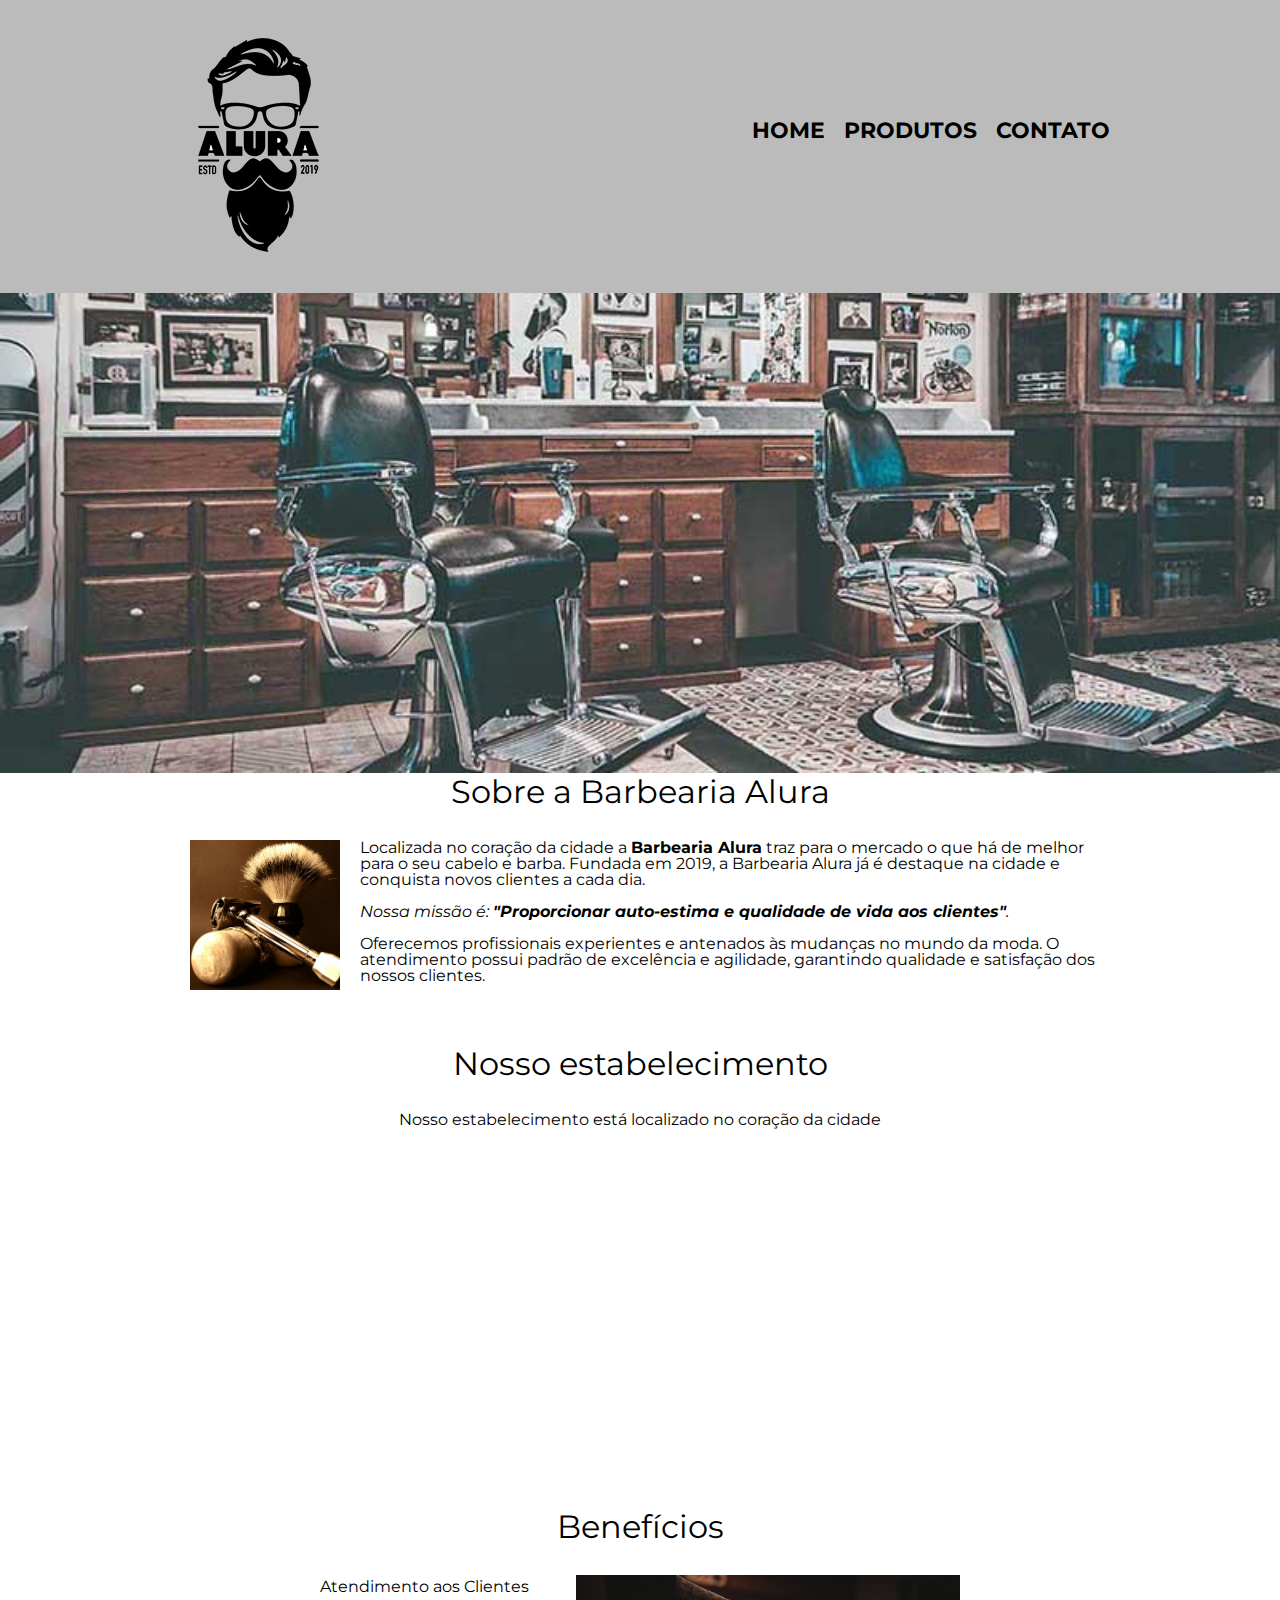
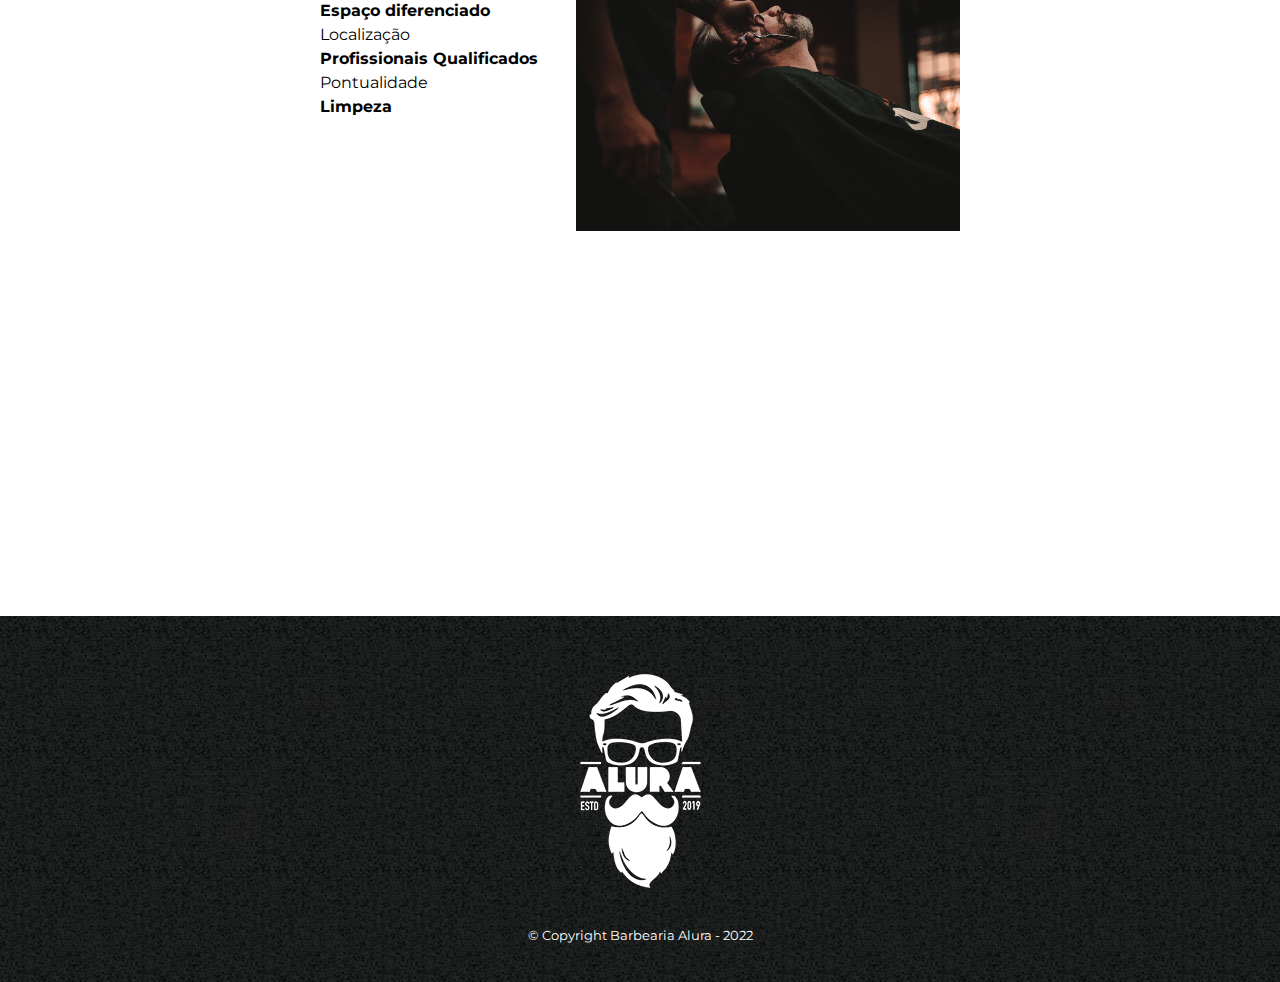
==== index.html @ b6f20331 "HYML CSS" ====
<!DOCTYPE html>
<html lang="pt-br">
	<head>
		<meta charset="UTF-8">
		<title>Barbearia Alura -  HOME</title>
		<link rel="stylesheet"  href="reset.css">
		<link rel="stylesheet" href="style.css">
		
		<link href="https://fonts.googleapis.com/css?family=Montserrat&display=swap" rel="stylesheet">
	</head>

	<body>
		<header >
			<!-- Menu -->
			<div class="caixa">	
				<h1><img src="logo.png" alt="Logo da Barbearia" alt="logo"></h1>
				<nav>
					<ul>
						<li><a href="index.html">Home</a></li>
						<li><a href="produtos.html">Produtos</a></li>
						<li><a href="contato.html">Contato</a></li>
					</ul>		
				</nav>
			</div>	
		</header>

		<img class="banner" src="banner.jpg" alt="banner">

		<main>
			<selecion class="principal">
				<h2 class="tituloprincipal">Sobre a Barbearia Alura</h2>

				<img src="utensilios.jpg" class="utensilios" alt="utensilios">
		 
				<p>Localizada no coração da cidade a <strong>Barbearia Alura</strong> traz para o mercado o que há de melhor para o seu cabelo e barba. Fundada em 2019, a Barbearia Alura já é destaque na cidade e conquista novos clientes a cada dia.</p>

				<p id="missao"><em>Nossa missão é: <strong>"Proporcionar auto-estima e qualidade de vida aos clientes"</strong>.</em></p>

				<p>Oferecemos profissionais experientes e antenados às mudanças no mundo da moda. O atendimento possui padrão de excelência e agilidade, garantindo qualidade e satisfação dos nossos clientes.</p>
			</selecion>

			<section class="mapa">
				<h3 class="tituloprincipal"> Nosso estabelecimento</h3>
				<p>Nosso estabelecimento está localizado no coração da cidade</p>

				<iframe src="https://www.google.com/maps/embed?pb=!1m18!1m12!1m3!1d1316.915631276133!2d-54.585554512957295!3d-25.54186793578774!2m3!1f0!2f0!3f0!3m2!1i1024!2i768!4f13.1!3m3!1m2!1s0x94f6904a4c334b19%3A0xfeefd7fcb7687e6!2sDiagn%C3%B3sticos%20Maroja!5e1!3m2!1spt-BR!2sbr!4v1662731212410!5m2!1spt-BR!2sbr" width="100%" height="300" style="border:0;" allowfullscreen="" loading="lazy" referrerpolicy="no-referrer-when-downgrade"></iframe>

				
			</section>

			<selection class="beneficios1">
				<h3 class="tituloprincipal">Benefícios</h3>

				<div class="conteudobeneficios">

					<ul class="listabeneficios">
						<li class="itens">Atendimento aos Clientes</li>
						<li class="itens">Espaço diferenciado</li>
						<li class="itens">Localização</li>
						<li class="itens">Profissionais Qualificados</li>
						<li class="itens">Pontualidade</li>
						<li class="itens">Limpeza</li>
					</ul><img src="beneficios.jpg" class="imagembeneficios">
				</div>



				<div class="video">
					<iframe width="560" height="315" src="https://www.youtube.com/embed/wcVVXUV0YUY?start=1" title="YouTube video player" frameborder="0" allow="accelerometer; autoplay; clipboard-write; encrypted-media; gyroscope; picture-in-picture" allowfullscreen></iframe>
				</div>
			</selecion>

			
		</main>


		<footer>
			<img src="logo-branco.png" alt="Logo da Barbearia">
			<p class="copy">&copy; Copyright Barbearia Alura - 2022</p>
		</footer>

	</body>
</html>
---- style.css ----
body{
	font-family: 'Montserrat', sans-serif;

}



header{
	background: #BBBBBB;
	padding: 20px 0;
}

.caixa{ 
	position: relative;
	width: 940px;
	margin: 0 auto;
 }

nav{
	position: absolute;
	top: 100px;
	right: 0;
}

nav li{
	display: inline;
	margin: 0 0 0 15px;
}

nav a{
	text-transform: uppercase;
	color: #000000;
	font-weight: bold;
	font-size: 22px;
	text-decoration: none;
}

nav a:hover{
	color: purple;
	text-decoration: underline;
}

.produtos {
	width: 940px;
	margin: 0 auto;
	padding: 50px 0;
}

.produtos li{
	display: inline-block;
	text-align: center;
	width: 30%;
	vertical-align: top;
	margin: 0 1.5%;
	padding: 30px 20px;
	box-sizing: border-box;
	border:  2px solid #000000;
	border-radius: 20px;
	
}

.produtos li:hover{
	border-color: purple;
	
}

.produtos li:hover h2{
	font-size: 34px;
}

.produtos li:active{
	border-color: green;
}

.produtos h2{
	font-size: 30px;
	font-weight: bold;	
}

.descricao{
	font-size: 18px;
}

.preco{
	font-size: 22px;
	font-weight: bold;
	margin-top: 10px;
}


.copy{
	color: #FFFFFF;
	font-size: 13px;
	margin: 20px 0 0 ;
}
main{
	width: 940px;
	margin: 0 auto;
}
form{
	margin: 40px 0;

}
form label, form legend{
	display: block;
	font-size: 20px;
	margin: 0 0 10px;
}


.inputpadrao {
	display: block;
	margin: 0 0 20px;
	padding: 10px 25px;
	width: 50%;
}
.check{
	margin: 20px 0;
}
.enviar{
	width: 40%;
	padding: 15px 0;
	background: orange;
	color: white;
	font-weight: bold;
	font-size: 20px;
	border: none;
	border-radius: 5px;
	transition: 1s all;
	cursor: pointer;
}
.enviar:hover{
	background: orangered;
	transform: scale(1.2);

}

table{
	margin: 20px 40px;
}
thead{
	background: #555555;
	color: white;
	font-weight: bold;
}
td, th{
	border: 1px solid #000000;
	padding: 8px 15px ;
}

/*css da da pagina index */

.banner{
	width: 100%;
}

.tituloprincipal{
	text-align: center;
	font-size: 2em;
	margin: 0 0 1em;
}

.principal {
    padding: 3em 0;
    background: #FEFEFE;
    width: 940px;
    margin: 0 auto;
}

.principal p{
	margin: 0 0 1em;
}

.principal strong{
	font-weight: bold;
}

.principal em{
	font-style: italic;
}

.beneficios1 { 
    padding: 3em 0;
    background: #888888;
    width: 60%;
}

.conteudobeneficios{
	width: 640px;
	margin: 0 auto;
}

.listabeneficios{
	width: 40%;
	display: inline-block;
	vertical-align: top;
}

.imagembeneficios{
	width: 60%;

}

.itens{
	line-height: 1.5;
}

.itens:nth-child(2n){
	font-weight: bold;
}

.utensilios{
	width: 150px;
	float: left;
	margin:  0 20px 0 20px ;
}

.mapa{
	padding: 3em 0;

}
.mapa p {
	margin: 0 0 2em;
	text-align: center;
}

.video{
	width: 560px;
	margin: 2em auto;

}
footer{
	text-align: center;
	background: url("bg.jpg");
	padding: 40px 0;
}
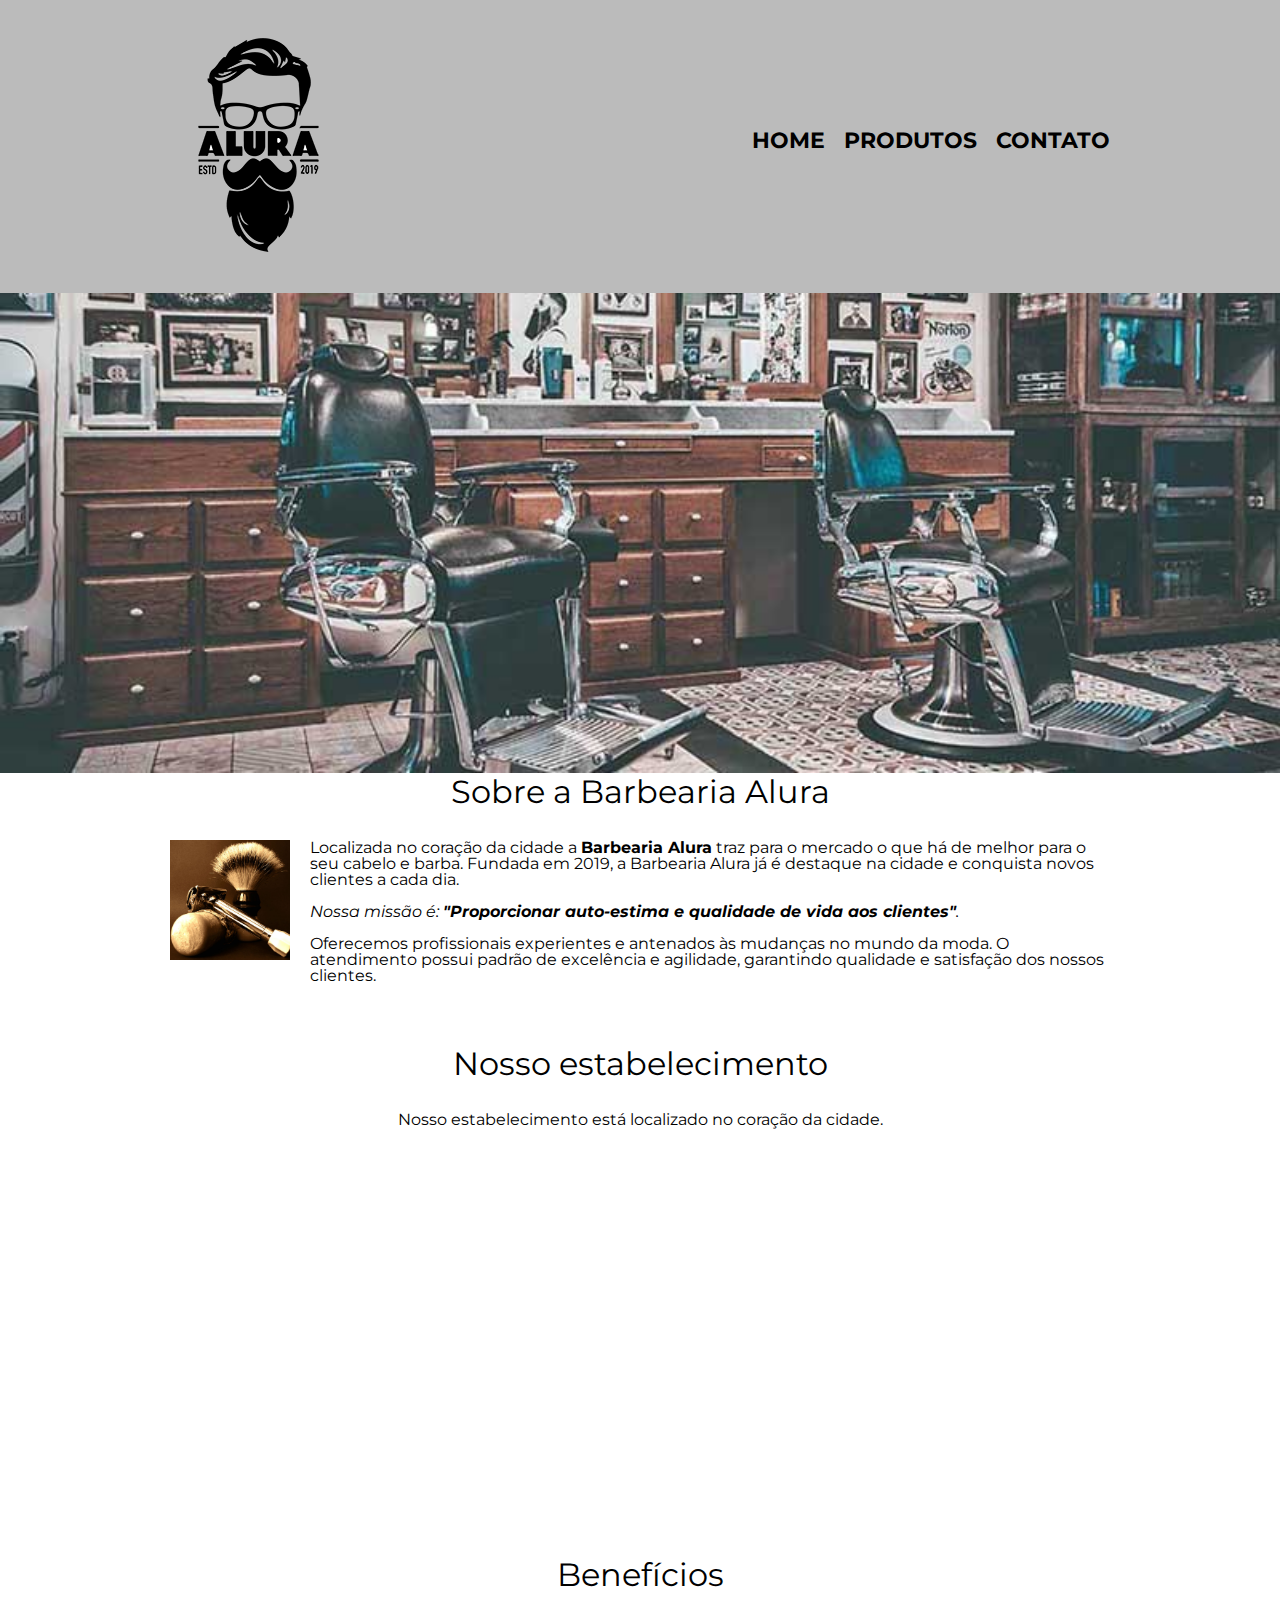
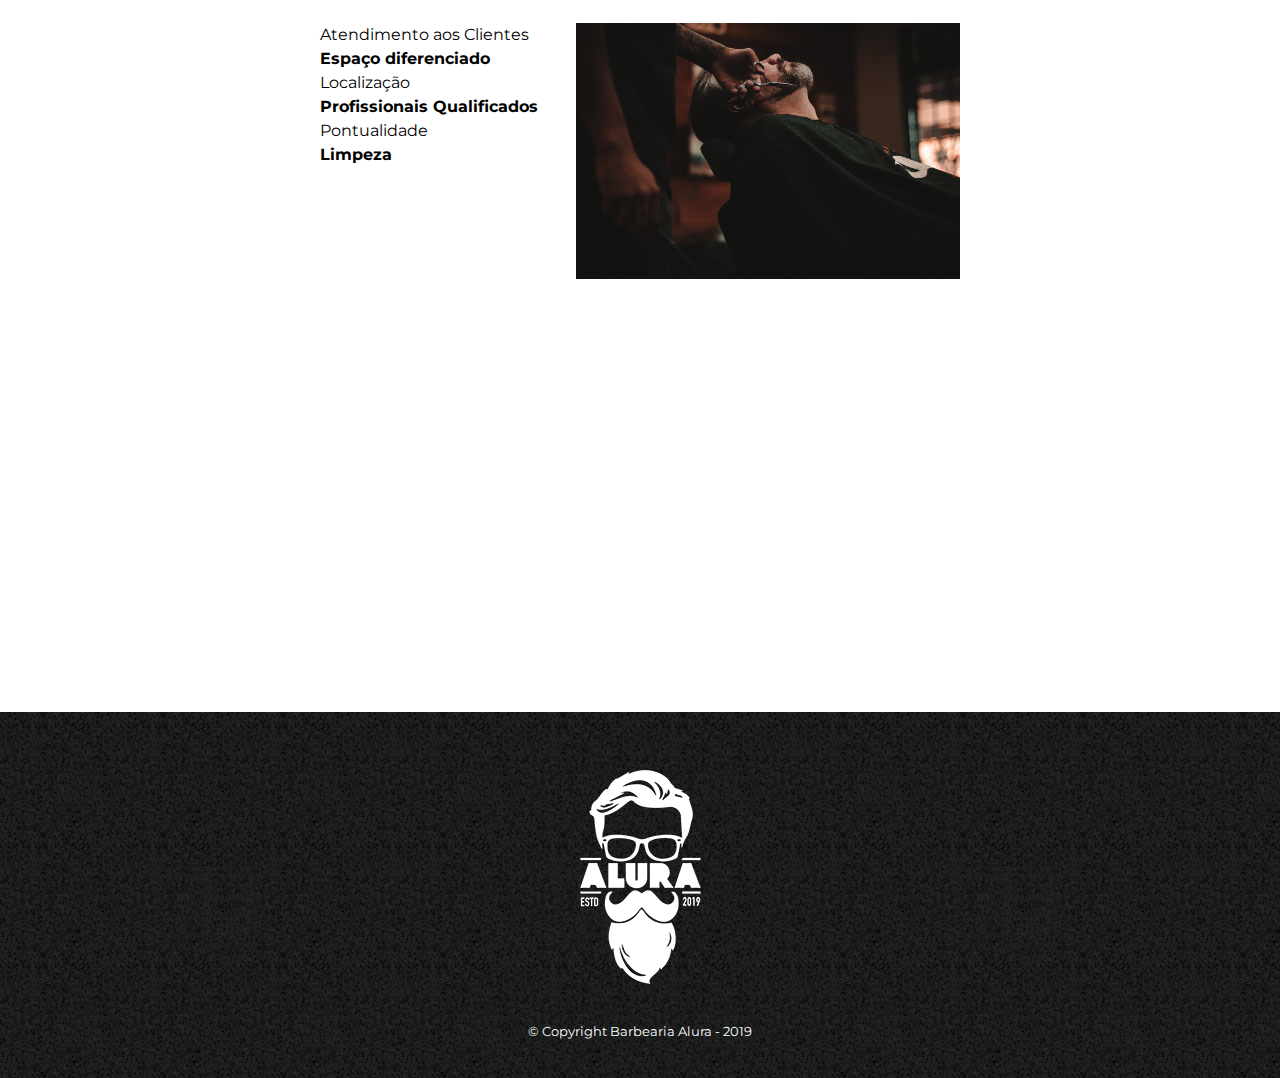
==== commit e3a96c9a: "ultimo comit" ====
--- a/index.html
+++ b/index.html
@@ -2,82 +2,75 @@
 <html lang="pt-br">
 	<head>
 		<meta charset="UTF-8">
-		<title>Barbearia Alura -  HOME</title>
-		<link rel="stylesheet"  href="reset.css">
+		<title>Barbearia Alura</title>
+
+		<link rel="stylesheet" href="reset.css">
 		<link rel="stylesheet" href="style.css">
-		
 		<link href="https://fonts.googleapis.com/css?family=Montserrat&display=swap" rel="stylesheet">
 	</head>
 
 	<body>
-		<header >
-			<!-- Menu -->
-			<div class="caixa">	
-				<h1><img src="logo.png" alt="Logo da Barbearia" alt="logo"></h1>
+		<header>
+			<div class="caixa">
+				<h1><img src="logo.png"></h1>
+
 				<nav>
 					<ul>
 						<li><a href="index.html">Home</a></li>
 						<li><a href="produtos.html">Produtos</a></li>
 						<li><a href="contato.html">Contato</a></li>
-					</ul>		
+					</ul>
 				</nav>
-			</div>	
+			</div>
 		</header>
 
-		<img class="banner" src="banner.jpg" alt="banner">
+		<img class="banner" src="banner.jpg">
 
 		<main>
-			<selecion class="principal">
-				<h2 class="tituloprincipal">Sobre a Barbearia Alura</h2>
+			<section class="principal">
+				<h2 class="titulo-principal">Sobre a Barbearia Alura</h2>
 
-				<img src="utensilios.jpg" class="utensilios" alt="utensilios">
+				<img class="utensilios" src="utensilios.jpg" alt="Utensilios de um barbeiro.">
 		 
 				<p>Localizada no coração da cidade a <strong>Barbearia Alura</strong> traz para o mercado o que há de melhor para o seu cabelo e barba. Fundada em 2019, a Barbearia Alura já é destaque na cidade e conquista novos clientes a cada dia.</p>
 
 				<p id="missao"><em>Nossa missão é: <strong>"Proporcionar auto-estima e qualidade de vida aos clientes"</strong>.</em></p>
 
 				<p>Oferecemos profissionais experientes e antenados às mudanças no mundo da moda. O atendimento possui padrão de excelência e agilidade, garantindo qualidade e satisfação dos nossos clientes.</p>
-			</selecion>
+			</section>
 
 			<section class="mapa">
-				<h3 class="tituloprincipal"> Nosso estabelecimento</h3>
-				<p>Nosso estabelecimento está localizado no coração da cidade</p>
+				<h3 class="titulo-principal">Nosso estabelecimento</h3>
+				<p>Nosso estabelecimento está localizado no coração da cidade.</p>
 
-				<iframe src="https://www.google.com/maps/embed?pb=!1m18!1m12!1m3!1d1316.915631276133!2d-54.585554512957295!3d-25.54186793578774!2m3!1f0!2f0!3f0!3m2!1i1024!2i768!4f13.1!3m3!1m2!1s0x94f6904a4c334b19%3A0xfeefd7fcb7687e6!2sDiagn%C3%B3sticos%20Maroja!5e1!3m2!1spt-BR!2sbr!4v1662731212410!5m2!1spt-BR!2sbr" width="100%" height="300" style="border:0;" allowfullscreen="" loading="lazy" referrerpolicy="no-referrer-when-downgrade"></iframe>
-
-				
+				<iframe src="https://www.google.com/maps/embed?pb=!1m18!1m12!1m3!1d3656.4483278365396!2d-46.63466568562861!3d-23.588249068469487!2m3!1f0!2f0!3f0!3m2!1i1024!2i768!4f13.1!3m3!1m2!1s0x94ce5a2b2ed7f3a1%3A0xab35da2f5ca62674!2sCaelum!5e0!3m2!1spt-BR!2sbr!4v1568814489656!5m2!1spt-BR!2sbr" width="100%" height="300" frameborder="0" style="border:0;" allowfullscreen=""></iframe>
 			</section>
 
-			<selection class="beneficios1">
-				<h3 class="tituloprincipal">Benefícios</h3>
+			<section class="beneficios">
+				<h3 class="titulo-principal">Benefícios</h3>
 
-				<div class="conteudobeneficios">
-
-					<ul class="listabeneficios">
+				<div class="conteudo-beneficios">
+					<ul class="lista-beneficios">
 						<li class="itens">Atendimento aos Clientes</li>
 						<li class="itens">Espaço diferenciado</li>
 						<li class="itens">Localização</li>
 						<li class="itens">Profissionais Qualificados</li>
 						<li class="itens">Pontualidade</li>
 						<li class="itens">Limpeza</li>
-					</ul><img src="beneficios.jpg" class="imagembeneficios">
+
+					</ul><img src="beneficios.jpg" class="imagem-beneficios">
+
 				</div>
 
-
-
 				<div class="video">
-					<iframe width="560" height="315" src="https://www.youtube.com/embed/wcVVXUV0YUY?start=1" title="YouTube video player" frameborder="0" allow="accelerometer; autoplay; clipboard-write; encrypted-media; gyroscope; picture-in-picture" allowfullscreen></iframe>
+					<iframe width="560" height="315" src="https://www.youtube.com/embed/wcVVXUV0YUY" frameborder="0" allow="accelerometer; autoplay; encrypted-media; gyroscope; picture-in-picture" allowfullscreen></iframe>
 				</div>
-			</selecion>
-
-			
+			</section>
 		</main>
 
-
 		<footer>
-			<img src="logo-branco.png" alt="Logo da Barbearia">
-			<p class="copy">&copy; Copyright Barbearia Alura - 2022</p>
+			<img src="logo-branco.png">
+			<p class="copyright">&copy; Copyright Barbearia Alura - 2019</p>
 		</footer>
-
 	</body>
-</html>
+</html>--- a/style.css
+++ b/style.css
@@ -1,33 +1,30 @@
-body{
+body {
 	font-family: 'Montserrat', sans-serif;
-
-}
-
-
-
-header{
+}
+
+header {
 	background: #BBBBBB;
 	padding: 20px 0;
 }
 
-.caixa{ 
+.caixa {
 	position: relative;
 	width: 940px;
 	margin: 0 auto;
- }
-
-nav{
+}
+
+nav {
 	position: absolute;
-	top: 100px;
+	top: 110px;
 	right: 0;
 }
 
-nav li{
+nav li {
 	display: inline;
 	margin: 0 0 0 15px;
 }
 
-nav a{
+nav a {
 	text-transform: uppercase;
 	color: #000000;
 	font-weight: bold;
@@ -35,8 +32,8 @@
 	text-decoration: none;
 }
 
-nav a:hover{
-	color: purple;
+nav a:hover {
+	color: #C78C19;
 	text-decoration: underline;
 }
 
@@ -46,7 +43,7 @@
 	padding: 50px 0;
 }
 
-.produtos li{
+.produtos li {
 	display: inline-block;
 	text-align: center;
 	width: 30%;
@@ -54,153 +51,164 @@
 	margin: 0 1.5%;
 	padding: 30px 20px;
 	box-sizing: border-box;
-	border:  2px solid #000000;
-	border-radius: 20px;
-	
-}
-
-.produtos li:hover{
-	border-color: purple;
-	
-}
-
-.produtos li:hover h2{
+	border: 2px solid #000000;
+	border-radius: 10px;
+}
+
+.produtos li:hover {
+	border-color: #C78C19;
+}
+
+.produtos li:active {
+	border-color: #088C19;	
+}
+
+.produtos li:hover h2 {
 	font-size: 34px;
 }
 
-.produtos li:active{
-	border-color: green;
-}
-
-.produtos h2{
+.produtos h2 {
 	font-size: 30px;
-	font-weight: bold;	
-}
-
-.descricao{
+	font-weight: bold;
+}
+
+.produto-descricao {
 	font-size: 18px;
 }
 
-.preco{
+.produto-preco {
 	font-size: 22px;
 	font-weight: bold;
 	margin-top: 10px;
 }
 
-
-.copy{
+footer {
+	text-align: center;
+	background: url("bg.jpg");
+	padding: 40px 0;
+}
+
+.copyright {
 	color: #FFFFFF;
 	font-size: 13px;
-	margin: 20px 0 0 ;
-}
-main{
+	margin: 20px 0 0;
+}
+
+main {
 	width: 940px;
 	margin: 0 auto;
 }
-form{
+
+form {
 	margin: 40px 0;
-
-}
-form label, form legend{
-	display: block;
+}
+
+form label, form legend {
+	display:block;
 	font-size: 20px;
 	margin: 0 0 10px;
 }
 
-
-.inputpadrao {
+.input-padrao {
 	display: block;
 	margin: 0 0 20px;
 	padding: 10px 25px;
 	width: 50%;
 }
-.check{
+
+.checkbox {
 	margin: 20px 0;
 }
-.enviar{
-	width: 40%;
+
+.enviar {
+	width:40%;
 	padding: 15px 0;
 	background: orange;
 	color: white;
 	font-weight: bold;
-	font-size: 20px;
+	font-size: 18px;
 	border: none;
 	border-radius: 5px;
 	transition: 1s all;
 	cursor: pointer;
 }
-.enviar:hover{
-	background: orangered;
+
+.enviar:hover {
+	background: darkorange;
 	transform: scale(1.2);
-
-}
-
-table{
-	margin: 20px 40px;
-}
-thead{
+}
+
+table {
+	margin: 20px 0 40px;
+}
+
+thead {
 	background: #555555;
 	color: white;
 	font-weight: bold;
 }
-td, th{
+
+td, th {
 	border: 1px solid #000000;
-	padding: 8px 15px ;
-}
-
-/*css da da pagina index */
-
-.banner{
-	width: 100%;
-}
-
-.tituloprincipal{
+	padding: 8px 15px;
+}
+
+
+/* css da página inicial */
+.banner {
+	width:100%;
+}
+
+.titulo-principal {
 	text-align: center;
 	font-size: 2em;
 	margin: 0 0 1em;
-}
-
-.principal {
-    padding: 3em 0;
-    background: #FEFEFE;
-    width: 940px;
-    margin: 0 auto;
-}
-
-.principal p{
+	clear: left;
+}
+
+.principal p {
 	margin: 0 0 1em;
 }
 
-.principal strong{
-	font-weight: bold;
-}
-
-.principal em{
+.principal strong {
+	font-weight: bold;
+}
+
+.principal em {
 	font-style: italic;
 }
 
-.beneficios1 { 
-    padding: 3em 0;
-    background: #888888;
-    width: 60%;
-}
-
-.conteudobeneficios{
-	width: 640px;
-	margin: 0 auto;
-}
-
-.listabeneficios{
+.utensilios {
+	width: 120px;
+	float: left;
+	margin: 0 20px 20px 0;
+}
+
+.mapa {
+	padding: 3em 0;
+}
+
+.mapa p {
+	margin: 0 0 2em;
+	text-align: center;
+}
+
+.beneficios{
+	padding: 3em 0;
+
+}
+
+.conteudo-beneficios{
+	width: 640px ;
+	margin: 0 auto;
+}
+
+.lista-beneficios{
 	width: 40%;
 	display: inline-block;
 	vertical-align: top;
-}
-
-.imagembeneficios{
-	width: 60%;
-
-}
-
+
+}
 .itens{
 	line-height: 1.5;
 }
@@ -209,28 +217,11 @@
 	font-weight: bold;
 }
 
-.utensilios{
-	width: 150px;
-	float: left;
-	margin:  0 20px 0 20px ;
-}
-
-.mapa{
-	padding: 3em 0;
-
-}
-.mapa p {
-	margin: 0 0 2em;
-	text-align: center;
-}
-
-.video{
+.imagem-beneficios {
+	width: 60%;
+}
+
+.video {
 	width: 560px;
 	margin: 2em auto;
-
-}
-footer{
-	text-align: center;
-	background: url("bg.jpg");
-	padding: 40px 0;
 }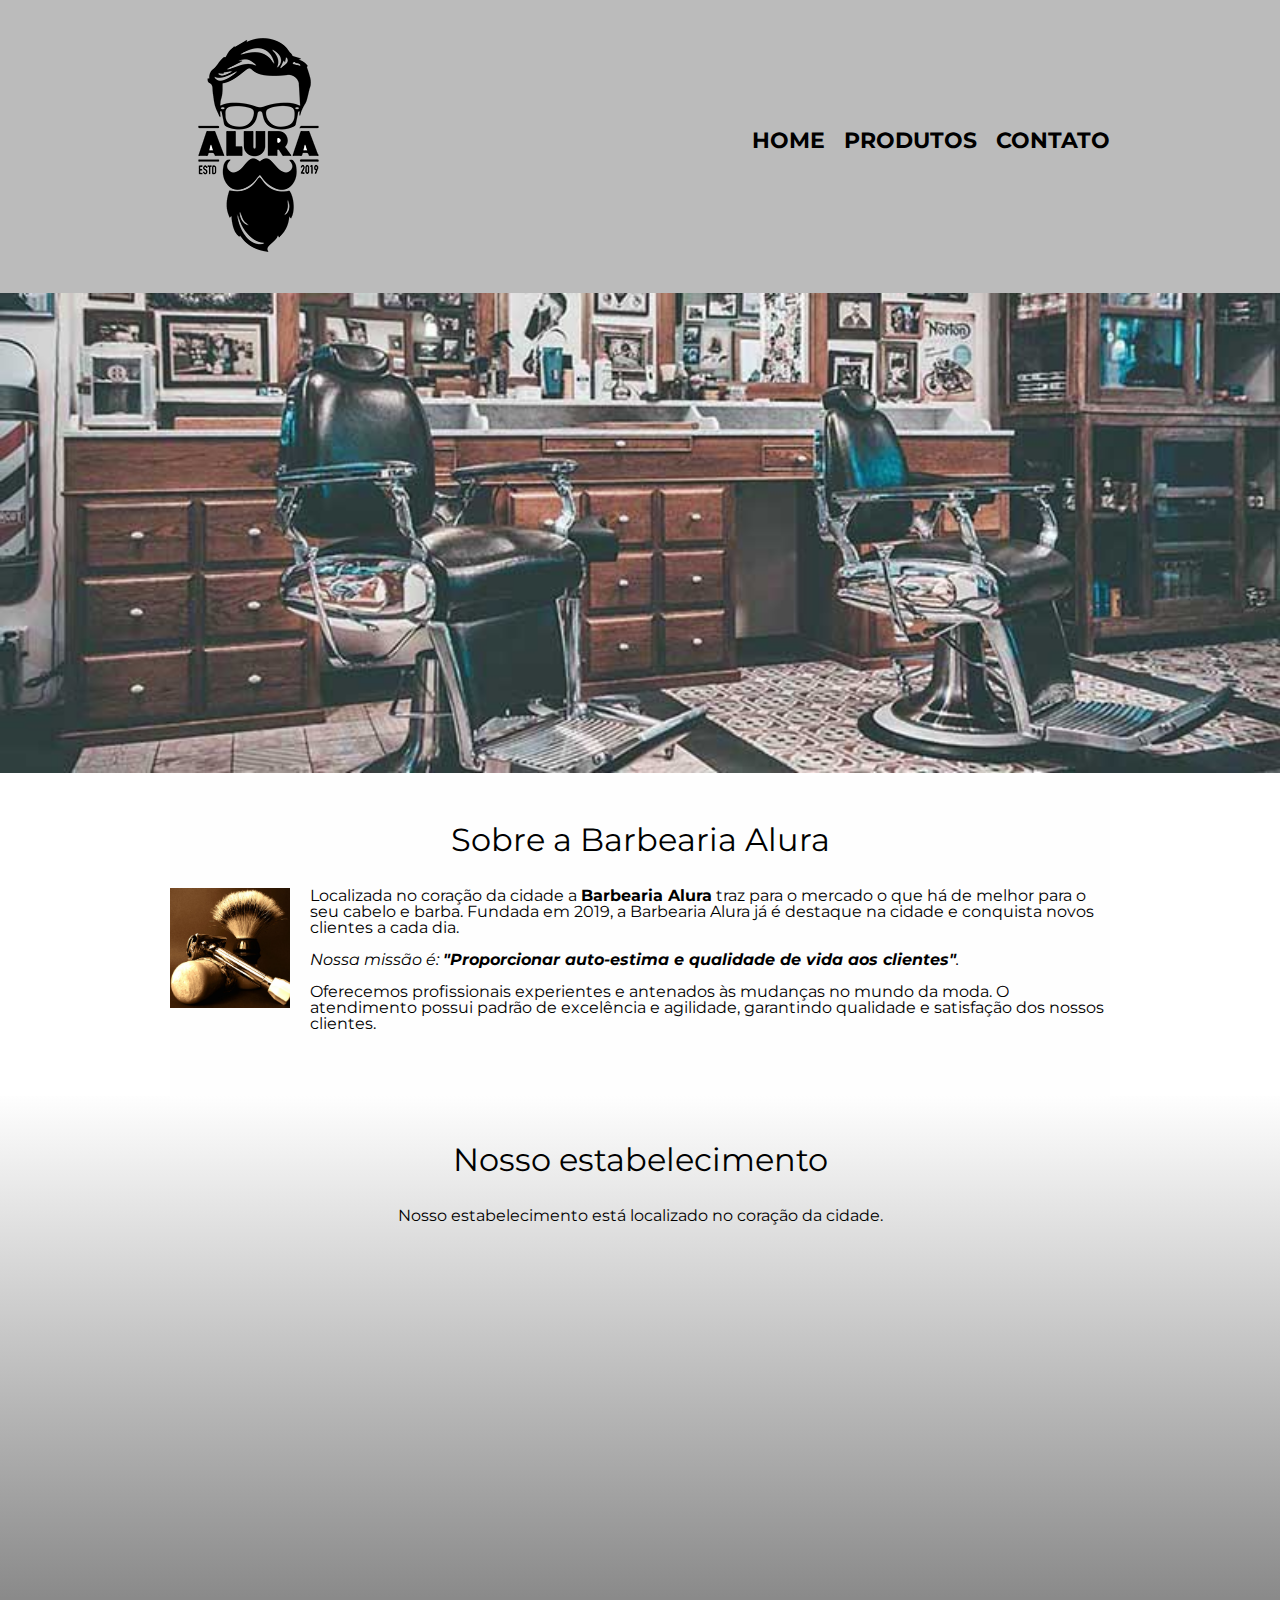
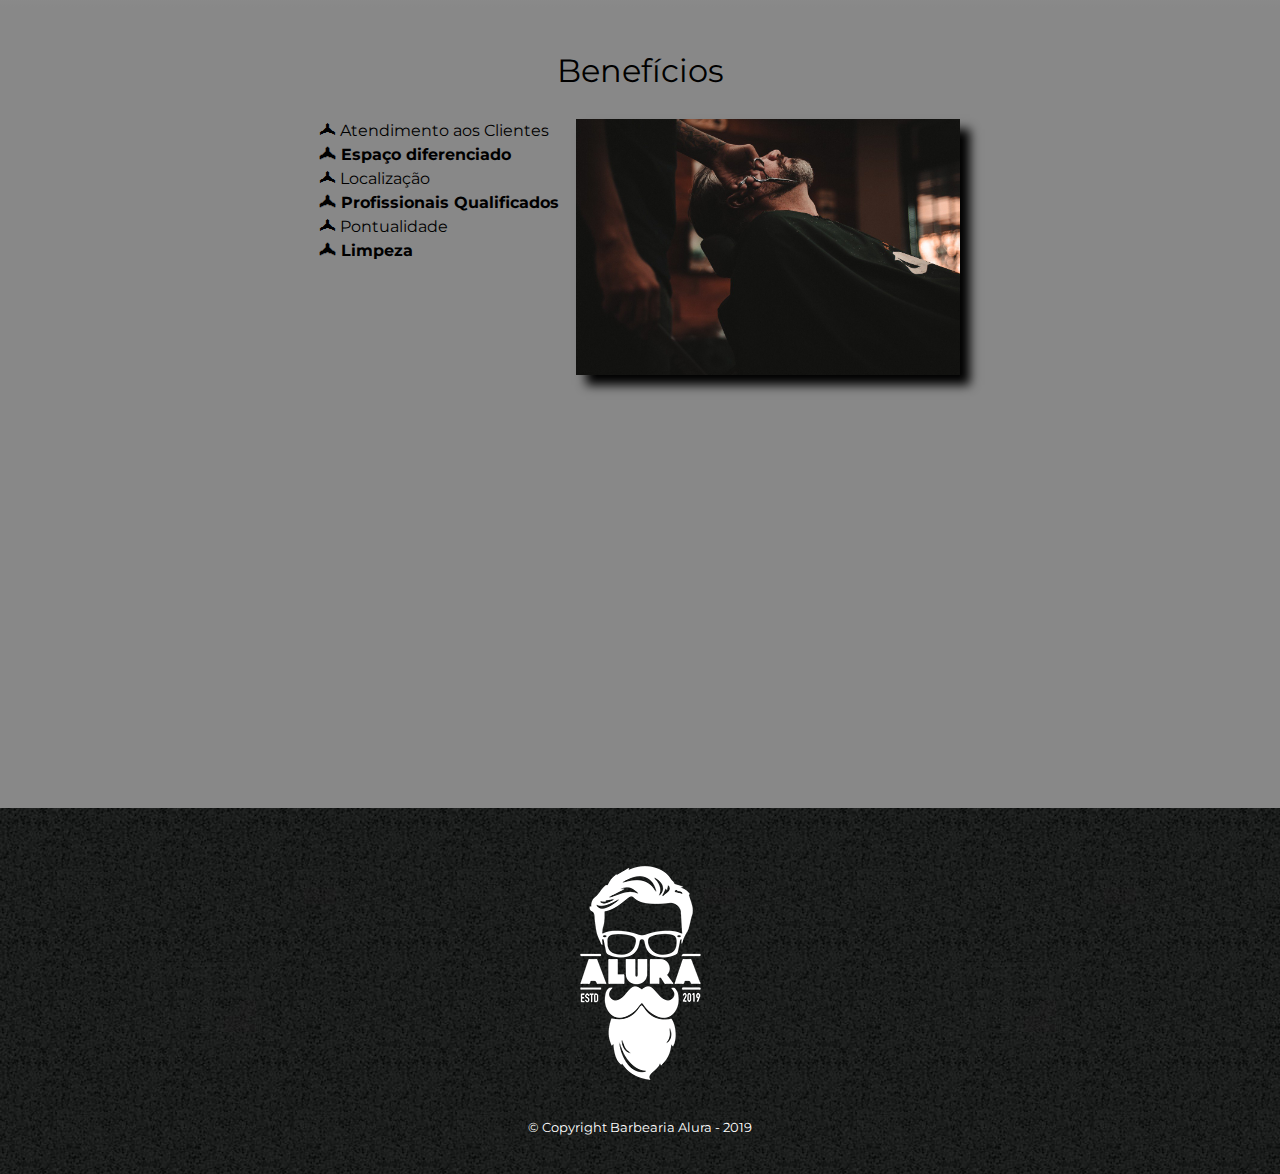
==== commit cafac839: "last" ====
--- a/index.html
+++ b/index.html
@@ -2,7 +2,10 @@
 <html lang="pt-br">
 	<head>
 		<meta charset="UTF-8">
+		<meta name="viewport" content="width=device-width">
+		
 		<title>Barbearia Alura</title>
+	
 
 		<link rel="stylesheet" href="reset.css">
 		<link rel="stylesheet" href="style.css">
@@ -43,7 +46,9 @@
 				<h3 class="titulo-principal">Nosso estabelecimento</h3>
 				<p>Nosso estabelecimento está localizado no coração da cidade.</p>
 
-				<iframe src="https://www.google.com/maps/embed?pb=!1m18!1m12!1m3!1d3656.4483278365396!2d-46.63466568562861!3d-23.588249068469487!2m3!1f0!2f0!3f0!3m2!1i1024!2i768!4f13.1!3m3!1m2!1s0x94ce5a2b2ed7f3a1%3A0xab35da2f5ca62674!2sCaelum!5e0!3m2!1spt-BR!2sbr!4v1568814489656!5m2!1spt-BR!2sbr" width="100%" height="300" frameborder="0" style="border:0;" allowfullscreen=""></iframe>
+				<div class="mapa-conteudo">
+					<iframe src="https://www.google.com/maps/embed?pb=!1m18!1m12!1m3!1d3656.4483278365396!2d-46.63466568562861!3d-23.588249068469487!2m3!1f0!2f0!3f0!3m2!1i1024!2i768!4f13.1!3m3!1m2!1s0x94ce5a2b2ed7f3a1%3A0xab35da2f5ca62674!2sCaelum!5e0!3m2!1spt-BR!2sbr!4v1568814489656!5m2!1spt-BR!2sbr" width="100%" height="300" frameborder="0" style="border:0;" allowfullscreen=""></iframe>
+				</div>	
 			</section>
 
 			<section class="beneficios">
--- a/style.css
+++ b/style.css
@@ -95,8 +95,7 @@
 }
 
 main {
-	width: 940px;
-	margin: 0 auto;
+	
 }
 
 form {
@@ -166,6 +165,30 @@
 	clear: left;
 }
 
+/*.titulo-principal::first-letter {
+	font-weight: bold;
+}
+p::first-line{
+	font-style: italic;
+}
+	
+.titulo-principal:before {
+
+content: "[ ";
+
+}
+.titulo-principal:after{
+	content: " ]";
+}
+*/
+.principal{
+	padding: 3em 0;
+	background: #FEFEFE;
+	width: 940px;
+	margin: 0 auto;
+	
+}
+
 .principal p {
 	margin: 0 0 1em;
 }
@@ -186,6 +209,14 @@
 
 .mapa {
 	padding: 3em 0;
+	background: linear-gradient(#FEFEFE,#888888);
+	
+}
+
+.mapa-conteudo{
+	width: 940px;
+	margin: 0 auto;
+
 }
 
 .mapa p {
@@ -195,6 +226,7 @@
 
 .beneficios{
 	padding: 3em 0;
+	background: #888888;
 
 }
 
@@ -212,6 +244,9 @@
 .itens{
 	line-height: 1.5;
 }
+.itens::before{
+	content: "🟂  ";
+}
 
 .itens:nth-child(2n){
 	font-weight: bold;
@@ -219,9 +254,30 @@
 
 .imagem-beneficios {
 	width: 60%;
+	box-shadow: 10px 10px 10px 0 #000000;
 }
 
 .video {
 	width: 560px;
 	margin: 2em auto;
+}
+
+/* adaptando para celular  */
+
+@media screen and (max-widht: 480px) {
+	
+	.caixa, .principal, .conteudo-beneficios, .mapa-conteudo, .video {
+		width: auto;
+	}
+
+	h1{
+		text-align: center;
+	}
+	nav{
+		position: static;
+	}
+	.lista-beneficios, .imagem-beneficios{
+		width: 100%;
+	}
+
 }